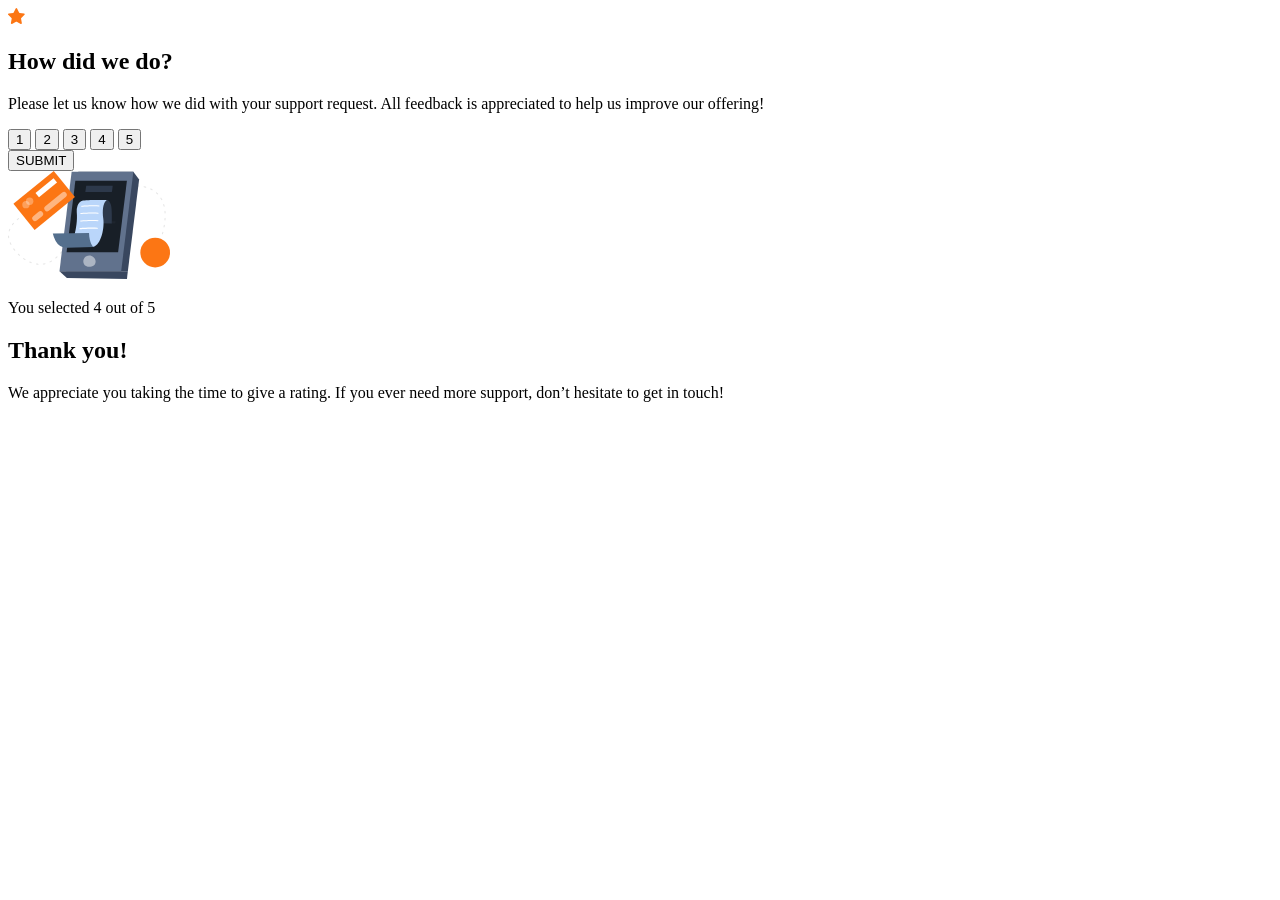
==== interactive-rating-component/index.html @ 651c924d "interactive-rating completed" ====
<!DOCTYPE html>
<html lang="en">
    <head>
        <title>Interactive Rating Component</title>
        <link rel="preconnect" href="https://fonts.googleapis.com">
        <link rel="preconnect" href="https://fonts.gstatic.com" crossorigin>
        <link href="https://fonts.googleapis.com/css2?family=Overpass:ital,wght@0,100..900;1,100..900&display=swap" rel="stylesheet">
        <link rel="stylesheet" href="style.css">
        <script src="script.js" defer></script>
    </head>

    <body>
        <div class="card normal-state">
            <div class="card-header">
                <img src="icon-star.svg" alt="star icon" class="star-icon">
            </div>
            <div class = "card-text">
                <h2>How did we do?</h2>
                <p class = "asking-feeback">Please let us know how we did with your support request. All feedback is appreciated to help us improve our offering!</p>
            </div>
            <div class="card-rating">
                <button class="rating-button" id="1">1</button>
                <button class="rating-button" id="2">2</button>
                <button class="rating-button" id="3">3</button>
                <button class="rating-button" id="4">4</button>
                <button class="rating-button" id="5">5</button>
            </div>
            <button class="submit-button">SUBMIT</button>
        </div>
        <div class="card submitted-state">
            <div class="card-header">
                <img src="illustration-thank-you.svg" alt="thank you illustration" class="thank-you-illustration">
            </div>
            <div class = "card-text">
                <div class="selected-rating">
                    <p >You selected 4 out of 5</p>
                </div>
                <h2>Thank you!</h2>
                <p class="thank-you-message">We appreciate you taking the time to give a rating. If you ever need more support, don’t hesitate to get in touch!</p>
            </div>
        </div>
    </body>
</html>
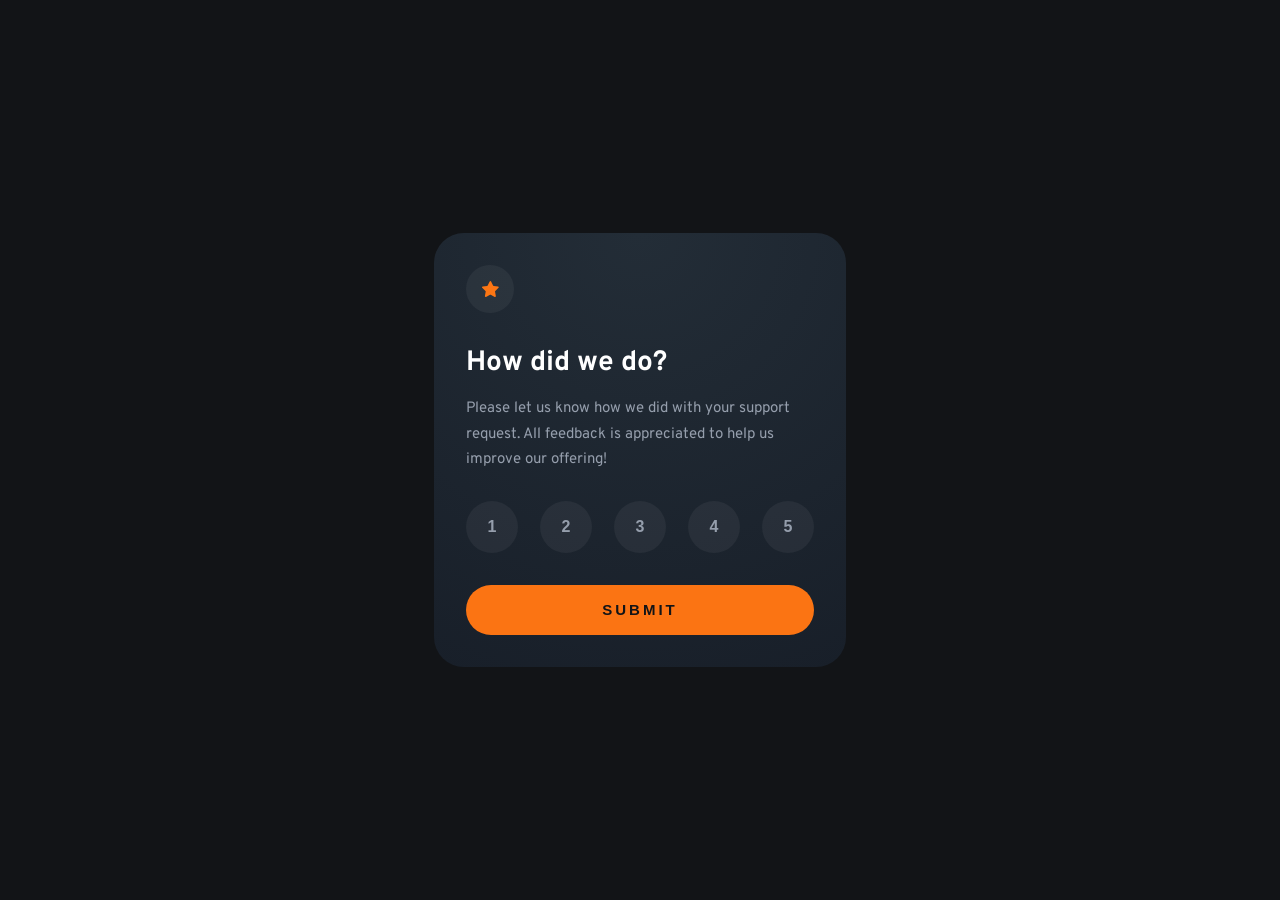
==== commit d0e07d27: "interactive rating final commit" ====
--- a/interactive-rating-component/index.html
+++ b/interactive-rating-component/index.html
@@ -1,43 +1,113 @@
 <!DOCTYPE html>
 <html lang="en">
-    <head>
-        <title>Interactive Rating Component</title>
-        <link rel="preconnect" href="https://fonts.googleapis.com">
-        <link rel="preconnect" href="https://fonts.gstatic.com" crossorigin>
-        <link href="https://fonts.googleapis.com/css2?family=Overpass:ital,wght@0,100..900;1,100..900&display=swap" rel="stylesheet">
-        <link rel="stylesheet" href="style.css">
-        <script src="script.js" defer></script>
-    </head>
+<head>
+    <meta charset="UTF-8">
+    <meta
+        name="viewport"
+        content="width=device-width, initial-scale=1.0"
+    >
 
-    <body>
-        <div class="card normal-state">
-            <div class="card-header">
-                <img src="icon-star.svg" alt="star icon" class="star-icon">
+    <title>Interactive Rating Component</title>
+
+    <!-- Google Font -->
+    <link rel="preconnect" href="https://fonts.googleapis.com">
+    <link rel="preconnect" href="https://fonts.gstatic.com" crossorigin>
+
+    <link
+        href="https://fonts.googleapis.com/css2?family=Overpass:wght@400;700&display=swap"
+        rel="stylesheet"
+    >
+
+    <link rel="stylesheet" href="style.css">
+</head>
+
+<body>
+
+    <main>
+
+        <!-- =========================
+             Rating Card
+        ========================== -->
+
+        <section class="card rating-card" id="rating-card">
+
+            <div class="star-box">
+                <img src="icon-star.svg" alt="Star Icon">
             </div>
-            <div class = "card-text">
-                <h2>How did we do?</h2>
-                <p class = "asking-feeback">Please let us know how we did with your support request. All feedback is appreciated to help us improve our offering!</p>
+
+            <h1>How did we do?</h1>
+
+            <p class="description">
+                Please let us know how we did with your support
+                request. All feedback is appreciated to help us
+                improve our offering!
+            </p>
+
+            <div class="rating-buttons">
+
+                <button class="rating-btn" data-value="1">
+                    1
+                </button>
+
+                <button class="rating-btn" data-value="2">
+                    2
+                </button>
+
+                <button class="rating-btn" data-value="3">
+                    3
+                </button>
+
+                <button class="rating-btn" data-value="4">
+                    4
+                </button>
+
+                <button class="rating-btn" data-value="5">
+                    5
+                </button>
+
             </div>
-            <div class="card-rating">
-                <button class="rating-button" id="1">1</button>
-                <button class="rating-button" id="2">2</button>
-                <button class="rating-button" id="3">3</button>
-                <button class="rating-button" id="4">4</button>
-                <button class="rating-button" id="5">5</button>
+
+            <button id="submit-btn" class="submit-btn">
+                SUBMIT
+            </button>
+
+        </section>
+
+
+        <!-- =========================
+             Thank You Card
+        ========================== -->
+
+        <section
+            class="card thank-you-card hidden"
+            id="thank-you-card"
+        >
+
+            <img
+                src="illustration-thank-you.svg"
+                alt="Thank You Illustration"
+                class="thank-you-image"
+            >
+
+            <div class="selected-rating">
+                You selected
+                <span id="selected-rating">4</span>
+                out of 5
             </div>
-            <button class="submit-button">SUBMIT</button>
-        </div>
-        <div class="card submitted-state">
-            <div class="card-header">
-                <img src="illustration-thank-you.svg" alt="thank you illustration" class="thank-you-illustration">
-            </div>
-            <div class = "card-text">
-                <div class="selected-rating">
-                    <p >You selected 4 out of 5</p>
-                </div>
-                <h2>Thank you!</h2>
-                <p class="thank-you-message">We appreciate you taking the time to give a rating. If you ever need more support, don’t hesitate to get in touch!</p>
-            </div>
-        </div>
-    </body>
+
+            <h2>Thank you!</h2>
+
+            <p class="thank-you-text">
+                We appreciate you taking the time to give a
+                rating. If you ever need more support,
+                don't hesitate to get in touch!
+            </p>
+
+        </section>
+
+    </main>
+
+    <script src="script.js"></script>
+
+</body>
 </html>
--- a/interactive-rating-component/style.css
+++ b/interactive-rating-component/style.css
@@ -0,0 +1,295 @@
+/* ===========================
+   RESET
+=========================== */
+
+* {
+    margin: 0;
+    padding: 0;
+    box-sizing: border-box;
+}
+
+:root {
+
+    /* Colors */
+
+    --Orange: hsl(25, 97%, 53%);
+    --White: hsl(0, 0%, 100%);
+    --Light-Grey: hsl(217, 12%, 63%);
+    --Medium-Grey: hsl(216, 12%, 54%);
+    --Dark-Blue: hsl(213, 19%, 18%);
+    --Very-Dark-Blue: hsl(216, 12%, 8%);
+    --Card-Top: hsl(213, 23%, 20%);
+    --Card-Bottom: hsl(216, 24%, 12%);
+}
+
+body {
+
+    font-family: "Overpass", sans-serif;
+    background: var(--Very-Dark-Blue);
+
+    display: flex;
+    justify-content: center;
+    align-items: center;
+
+    min-height: 100vh;
+
+    color: white;
+}
+
+/* ===========================
+   CARD
+=========================== */
+
+.card {
+
+    width: 412px;
+
+    background: radial-gradient(
+        circle at top,
+        #232d37,
+        #181f29
+    );
+
+    border-radius: 30px;
+
+    padding: 32px;
+
+}
+
+/* ===========================
+   STAR ICON
+=========================== */
+
+.star-box {
+
+    width: 48px;
+    height: 48px;
+
+    border-radius: 50%;
+
+    background: rgba(255,255,255,.05);
+
+    display: flex;
+    justify-content: center;
+    align-items: center;
+
+    margin-bottom: 32px;
+}
+
+.star-box img{
+    width:17px;
+}
+
+/* ===========================
+   TYPOGRAPHY
+=========================== */
+
+h1,
+h2{
+
+    font-size:28px;
+    font-weight:700;
+    margin-bottom:15px;
+}
+
+.description,
+.thank-you-text{
+
+    color:var(--Light-Grey);
+
+    line-height:1.7;
+    font-size:15px;
+}
+
+/* ===========================
+   RATING BUTTONS
+=========================== */
+
+.rating-buttons{
+
+    display:flex;
+    justify-content:space-between;
+
+    margin:28px 0 32px;
+}
+
+.rating-btn{
+
+    width:52px;
+    height:52px;
+
+    border:none;
+    border-radius:50%;
+
+    background:rgba(255,255,255,.05);
+
+    color:var(--Light-Grey);
+
+    font-weight:700;
+    font-size:16px;
+
+    cursor:pointer;
+
+    transition:.25s;
+}
+
+.rating-btn:hover{
+
+    background:var(--Orange);
+    color:white;
+}
+
+.rating-btn.active{
+
+    background:white;
+    color:var(--Dark-Blue);
+}
+
+/* ===========================
+   SUBMIT BUTTON
+=========================== */
+
+.submit-btn{
+
+    width:100%;
+    height:50px;
+
+    border:none;
+    border-radius:30px;
+
+    background:var(--Orange);
+
+    color:var(--Very-Dark-Blue);
+
+    font-size:15px;
+    font-weight:700;
+
+    letter-spacing:3px;
+
+    cursor:pointer;
+
+    transition:.25s;
+}
+
+.submit-btn:hover{
+
+    background:white;
+}
+
+/* ===========================
+   THANK YOU
+=========================== */
+
+.thank-you-card{
+
+    text-align:center;
+}
+
+.thank-you-image{
+
+    display:block;
+
+    width:165px;
+
+    margin:8px auto 32px;
+}
+
+.selected-rating{
+
+    display:inline-block;
+
+    padding:9px 18px;
+
+    border-radius:20px;
+
+    background:rgba(255,255,255,.05);
+
+    color:var(--Orange);
+
+    font-size:15px;
+
+    margin-bottom:34px;
+}
+
+.thank-you-text{
+
+    margin-top:16px;
+}
+
+/* ===========================
+   UTILITIES
+=========================== */
+
+.hidden{
+    display:none;
+}
+
+/* ===========================
+   MOBILE
+=========================== */
+
+@media (max-width:480px){
+
+    .card{
+
+        width:327px;
+
+        padding:24px;
+        border-radius:20px;
+    }
+
+    .star-box{
+
+        width:42px;
+        height:42px;
+
+        margin-bottom:24px;
+    }
+
+    h1,
+    h2{
+
+        font-size:24px;
+        margin-bottom:15px;
+    }
+
+    .description,
+    .thank-you-text{
+
+        font-size:14px;
+        line-height:1.6;
+    }
+
+    .rating-buttons{
+
+        margin:24px 0;
+    }
+
+    .rating-btn{
+
+        width:42px;
+        height:42px;
+
+        font-size:14px;
+    }
+
+    .submit-btn{
+
+        height:46px;
+        font-size:14px;
+    }
+
+    .thank-you-image{
+
+        width:145px;
+        margin-bottom:26px;
+    }
+
+    .selected-rating{
+
+        font-size:14px;
+        padding:8px 16px;
+        margin-bottom:28px;
+    }
+
+}
